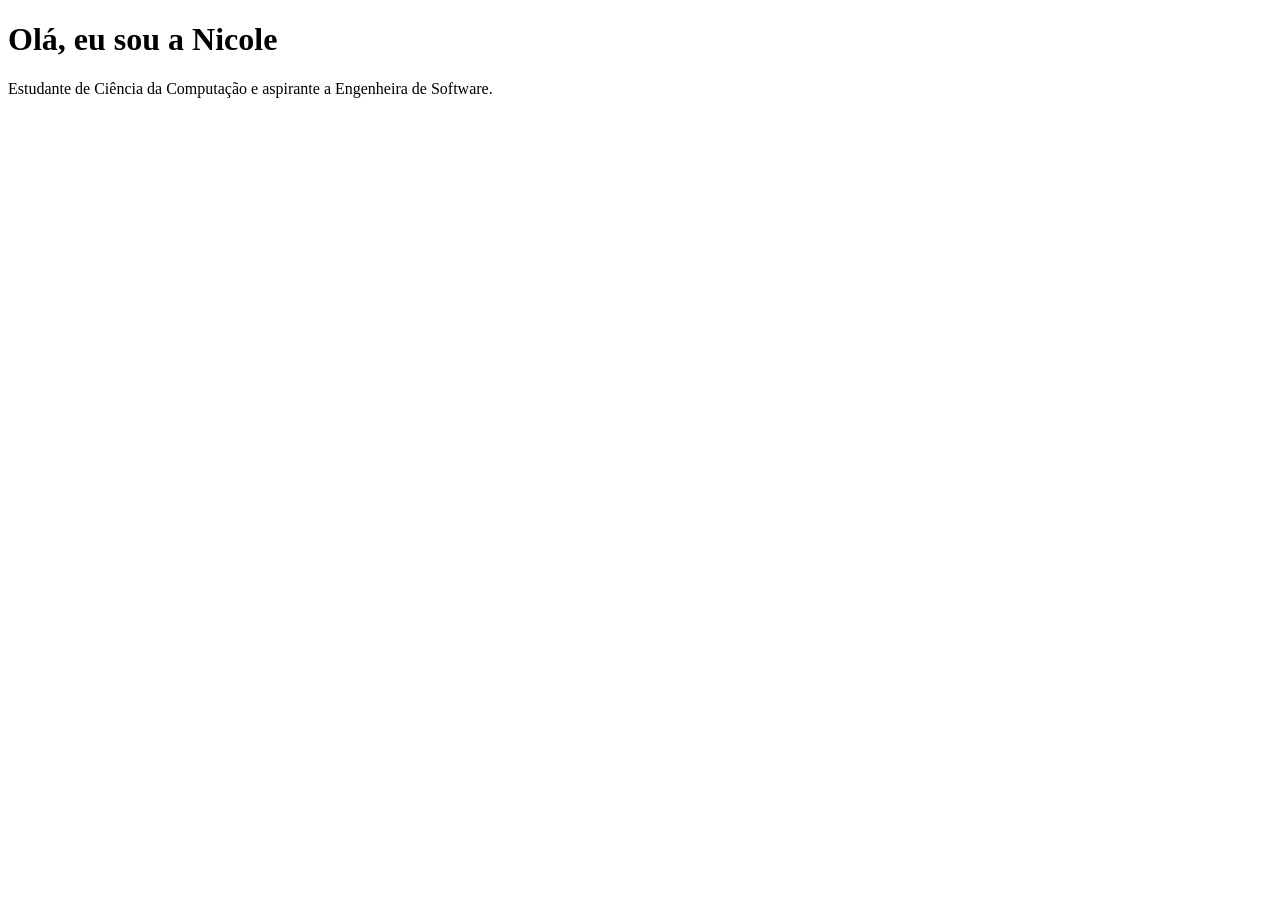
==== index.html @ 52dfd1c2 "feat: cria estrutura inicial da página pessoal" ====
<!DOCTYPE html>
<html lang="pt-BR">
<head>
    <meta charset="UTF-8">
    <title>Meu Portfólio</title>
</head>
<body>
    <h1>Olá, eu sou a Nicole</h1>
    <p>Estudante de Ciência da Computação e aspirante a Engenheira de Software.</p>
</body>
</html>
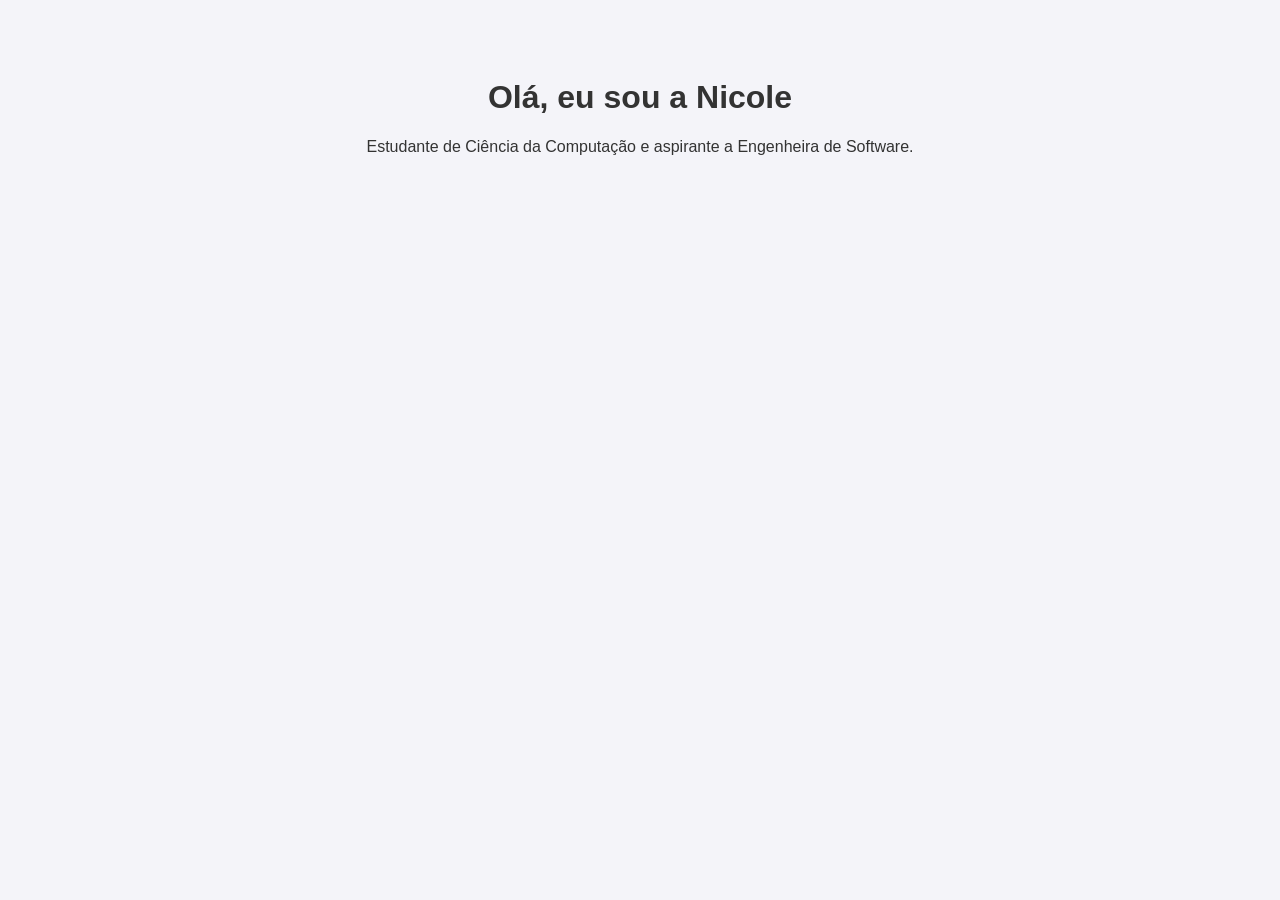
==== commit 64fd3fd6: "feat: adiciona estilo visual à página" ====
--- a/index.html
+++ b/index.html
@@ -3,6 +3,7 @@
 <head>
     <meta charset="UTF-8">
     <title>Meu Portfólio</title>
+    <link rel="stylesheet" href="style.css">
 </head>
 <body>
     <h1>Olá, eu sou a Nicole</h1>
--- a/style.css
+++ b/style.css
@@ -0,0 +1,7 @@
+body {
+    font-family: Arial, sans-serif;
+    background-color: #f4f4f9;
+    color: #333;
+    text-align: center;
+    padding-top: 50px;
+}
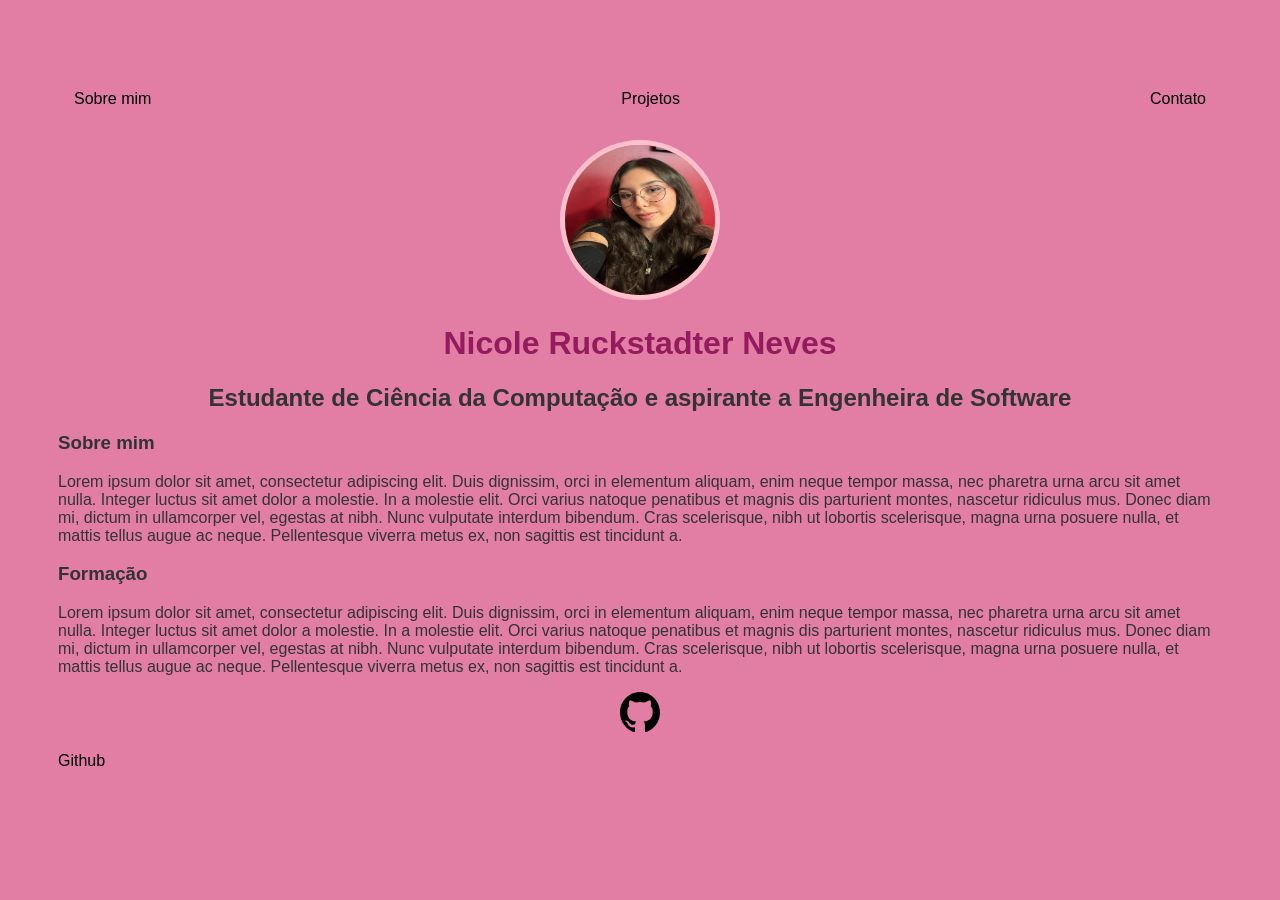
==== commit 2ebd14a5: "feat: adicionar estilo" ====
--- a/index.html
+++ b/index.html
@@ -6,7 +6,67 @@
     <link rel="stylesheet" href="style.css">
 </head>
 <body>
-    <h1>Olá, eu sou a Nicole</h1>
-    <p>Estudante de Ciência da Computação e aspirante a Engenheira de Software.</p>
+    <div class="container">
+        <nav>
+            <ul>
+                <li>
+                    <a href="index.html" > Sobre mim </a>
+                </li>
+                <li>
+                    <a href="index.html" > Projetos </a>
+                </li>
+                <li>
+                    <a href="index.html"> Contato </a>
+                </li>
+            </ul>
+        </nav>
+        <header>
+            <div class="center">
+                <img src="./img/Nicole.png">
+            </div>
+            <h1>Nicole Ruckstadter Neves</h1>
+            <h2>Estudante de Ciência da Computação e aspirante a Engenheira de Software</h2>
+        </header>
+
+        <main>
+            <section>
+                <h3>Sobre mim</h3>
+                <p>
+                    Lorem ipsum dolor sit amet, consectetur adipiscing 
+                    elit. Duis dignissim, orci in elementum aliquam, 
+                    enim neque tempor massa, nec pharetra urna arcu sit 
+                    amet nulla. Integer luctus sit amet dolor a molestie. 
+                    In a molestie elit. Orci varius natoque penatibus et 
+                    magnis dis parturient montes, nascetur ridiculus mus. 
+                    Donec diam mi, dictum in ullamcorper vel, egestas at 
+                    nibh. Nunc vulputate interdum bibendum. Cras scelerisque, nibh ut lobortis scelerisque, magna urna 
+                    posuere nulla, et mattis tellus augue ac neque. 
+                    Pellentesque viverra metus ex, non sagittis est tincidunt a.
+                </p>
+            </section>
+            <section>
+                <h3>Formação</h3>
+                <p>
+                    Lorem ipsum dolor sit amet, consectetur adipiscing 
+                    elit. Duis dignissim, orci in elementum aliquam, 
+                    enim neque tempor massa, nec pharetra urna arcu sit 
+                    amet nulla. Integer luctus sit amet dolor a molestie. 
+                    In a molestie elit. Orci varius natoque penatibus et 
+                    magnis dis parturient montes, nascetur ridiculus mus. 
+                    Donec diam mi, dictum in ullamcorper vel, egestas at 
+                    nibh. Nunc vulputate interdum bibendum. Cras scelerisque, 
+                    nibh ut lobortis scelerisque, magna urna posuere nulla, 
+                    et mattis tellus augue ac neque. Pellentesque viverra 
+                    metus ex, non sagittis est tincidunt a.
+                </p>
+            </section>
+        </main>
+        <footer>
+            <a href="https://github.com/nicole-neves" target="_blank" rel="noopener noreferrer">
+                <img src="./img/github-142-svgrepo-com.svg">
+                <p>Github</p>
+            </a>
+        </footer>
+    </div>
 </body>
-</html>
+</html>
--- a/style.css
+++ b/style.css
@@ -1,7 +1,47 @@
 body {
-    font-family: Arial, sans-serif;
-    background-color: #f4f4f9;
+    font-family: Arial, Helvetica, sans-serif;
+    background-color: #e27ea4;
     color: #333;
     text-align: center;
     padding-top: 50px;
+}
+ul {
+    display: flex;
+    justify-content: space-between;
+    list-style-type: none;
+    align-items: center;
+    padding: 16px;
+}
+a {
+    color: black;
+    text-decoration: none;
+}
+header img {
+    width: 150px;
+    height: 150px;
+    border-radius: 50%;
+    border: 5px solid pink;
+}
+.center {
+    text-align: center;
+}
+h1 {
+    color: rgb(148, 28, 94)
+}
+h3{
+    text-align: left;
+}
+p {
+    text-align: left;
+}
+footer img {
+    width: 40px;
+    height: 40px;
+    text-align: left;
+}
+.container {
+    padding: 0px 50px;
+}
+nav a:hover {
+    color: pink;
 }
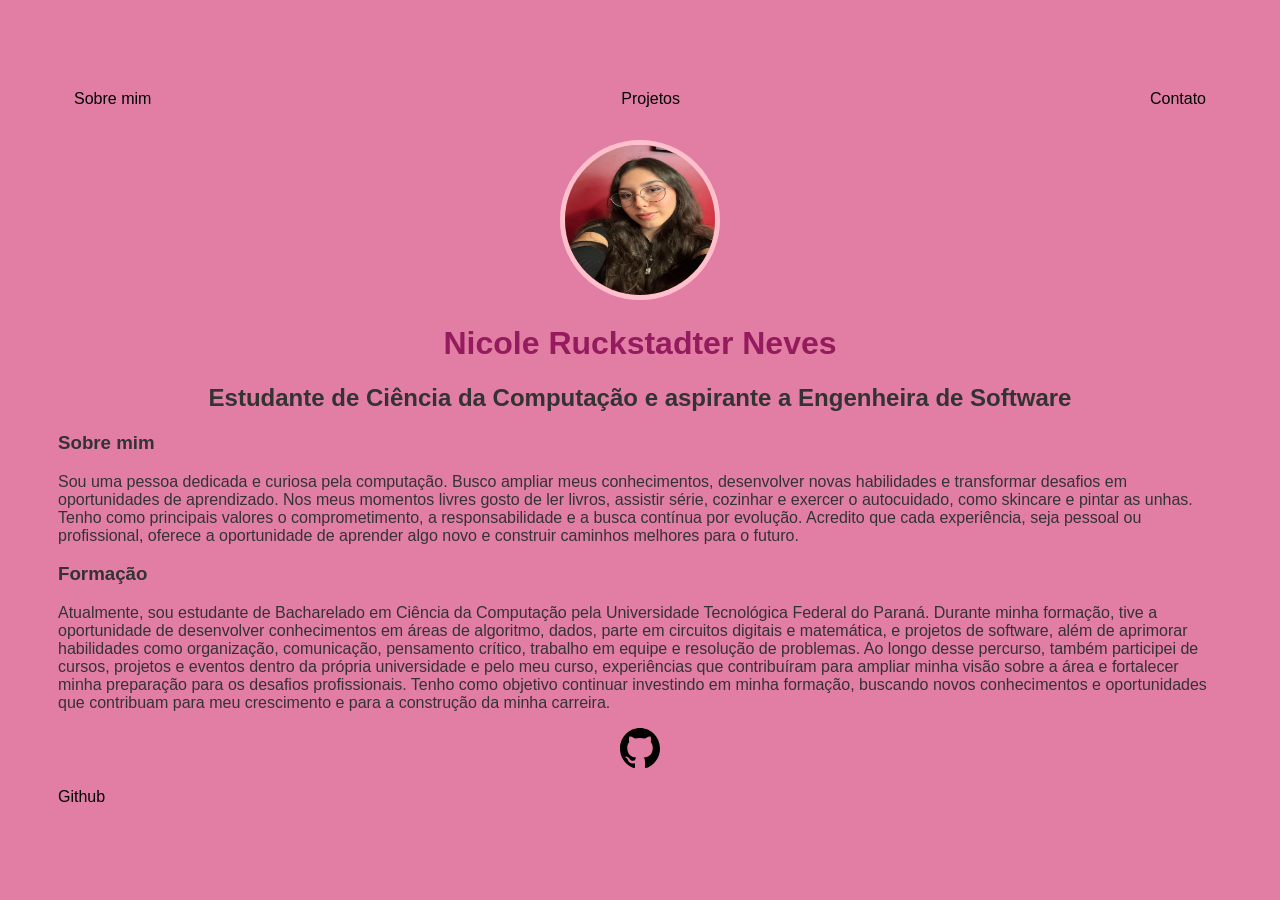
==== commit 70b3153b: "Correção do texto" ====
--- a/index.html
+++ b/index.html
@@ -13,10 +13,10 @@
                     <a href="index.html" > Sobre mim </a>
                 </li>
                 <li>
-                    <a href="index.html" > Projetos </a>
+                    <a href="project.html" > Projetos </a>
                 </li>
                 <li>
-                    <a href="index.html"> Contato </a>
+                    <a href="contact.html"> Contato </a>
                 </li>
             </ul>
         </nav>
@@ -32,39 +32,26 @@
             <section>
                 <h3>Sobre mim</h3>
                 <p>
-                    Lorem ipsum dolor sit amet, consectetur adipiscing 
-                    elit. Duis dignissim, orci in elementum aliquam, 
-                    enim neque tempor massa, nec pharetra urna arcu sit 
-                    amet nulla. Integer luctus sit amet dolor a molestie. 
-                    In a molestie elit. Orci varius natoque penatibus et 
-                    magnis dis parturient montes, nascetur ridiculus mus. 
-                    Donec diam mi, dictum in ullamcorper vel, egestas at 
-                    nibh. Nunc vulputate interdum bibendum. Cras scelerisque, nibh ut lobortis scelerisque, magna urna 
-                    posuere nulla, et mattis tellus augue ac neque. 
-                    Pellentesque viverra metus ex, non sagittis est tincidunt a.
+                    Sou uma pessoa dedicada e curiosa pela computação. Busco ampliar meus conhecimentos, desenvolver novas habilidades e transformar desafios em oportunidades de aprendizado. Nos meus momentos livres gosto de ler livros, assistir série, cozinhar e exercer o autocuidado, como skincare e pintar as unhas. 
+                    Tenho como principais valores o comprometimento, a responsabilidade e a busca contínua por evolução. Acredito que cada experiência, seja pessoal ou profissional, oferece a oportunidade de aprender algo novo e construir caminhos melhores para o futuro.
+
                 </p>
             </section>
             <section>
                 <h3>Formação</h3>
                 <p>
-                    Lorem ipsum dolor sit amet, consectetur adipiscing 
-                    elit. Duis dignissim, orci in elementum aliquam, 
-                    enim neque tempor massa, nec pharetra urna arcu sit 
-                    amet nulla. Integer luctus sit amet dolor a molestie. 
-                    In a molestie elit. Orci varius natoque penatibus et 
-                    magnis dis parturient montes, nascetur ridiculus mus. 
-                    Donec diam mi, dictum in ullamcorper vel, egestas at 
-                    nibh. Nunc vulputate interdum bibendum. Cras scelerisque, 
-                    nibh ut lobortis scelerisque, magna urna posuere nulla, 
-                    et mattis tellus augue ac neque. Pellentesque viverra 
-                    metus ex, non sagittis est tincidunt a.
+                    Atualmente, sou estudante de Bacharelado em Ciência da Computação pela Universidade Tecnológica Federal do Paraná. Durante minha formação, tive a oportunidade de desenvolver conhecimentos em áreas de algoritmo, dados, parte em circuitos digitais e matemática, e projetos de software, além de aprimorar habilidades como organização, comunicação, pensamento crítico, trabalho em equipe e resolução de problemas.
+                    Ao longo desse percurso, também participei de cursos, projetos e eventos dentro da própria universidade e pelo meu curso, experiências que contribuíram para ampliar minha visão sobre a área e fortalecer minha preparação para os desafios profissionais.
+                    Tenho como objetivo continuar investindo em minha formação, buscando novos conhecimentos e oportunidades que contribuam para meu crescimento e para a construção da minha carreira.
                 </p>
             </section>
         </main>
         <footer>
             <a href="https://github.com/nicole-neves" target="_blank" rel="noopener noreferrer">
-                <img src="./img/github-142-svgrepo-com.svg">
-                <p>Github</p>
+                <div class="center">
+                    <img src="./img/github-142-svgrepo-com.svg">
+                    <p>Github</p>
+                </div>
             </a>
         </footer>
     </div>
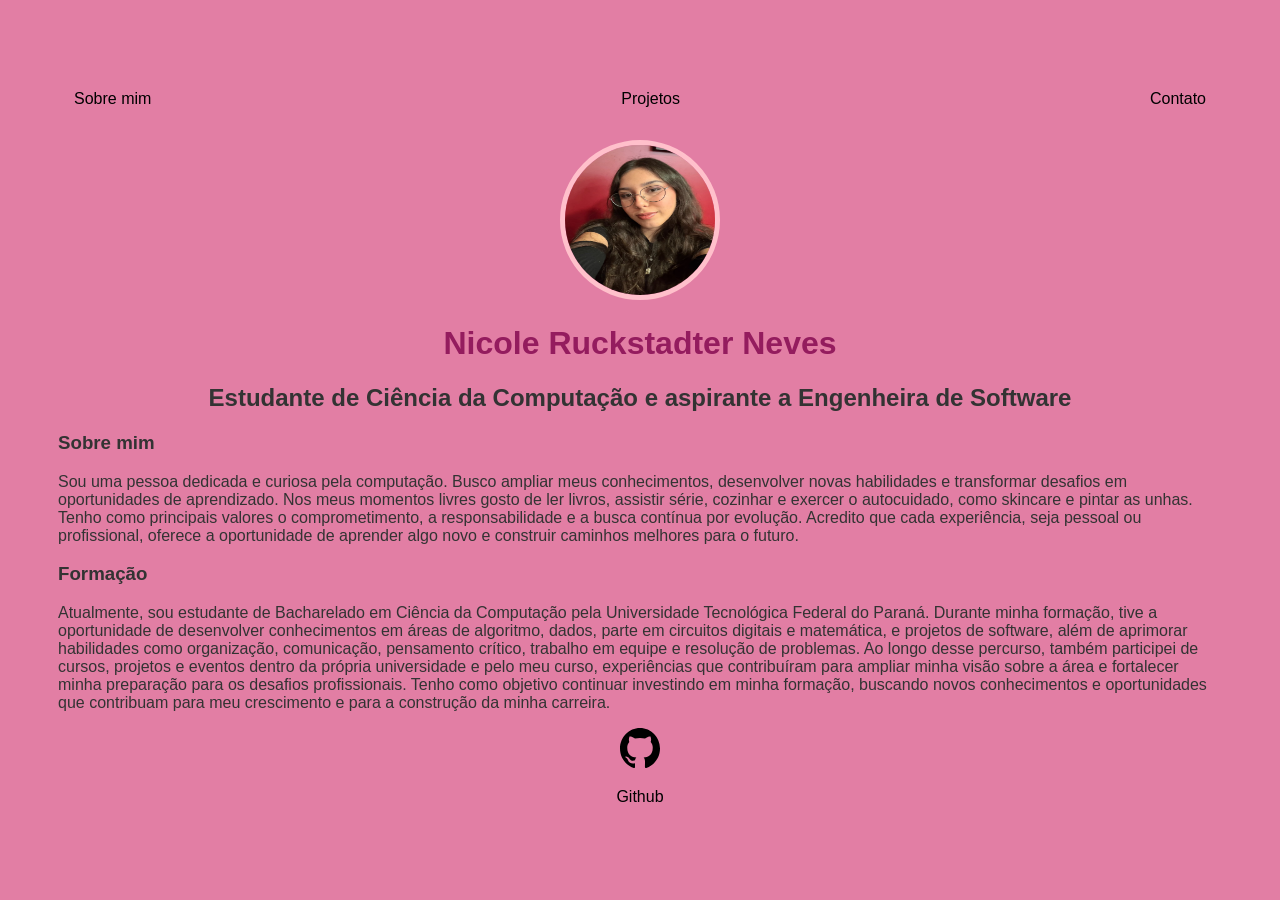
==== commit c548d464: "feat: Correção após review" ====
--- a/index.html
+++ b/index.html
@@ -30,20 +30,23 @@
 
         <main>
             <section>
+                <div class="left"> 
                 <h3>Sobre mim</h3>
-                <p>
-                    Sou uma pessoa dedicada e curiosa pela computação. Busco ampliar meus conhecimentos, desenvolver novas habilidades e transformar desafios em oportunidades de aprendizado. Nos meus momentos livres gosto de ler livros, assistir série, cozinhar e exercer o autocuidado, como skincare e pintar as unhas. 
-                    Tenho como principais valores o comprometimento, a responsabilidade e a busca contínua por evolução. Acredito que cada experiência, seja pessoal ou profissional, oferece a oportunidade de aprender algo novo e construir caminhos melhores para o futuro.
-
-                </p>
+                    <p>
+                        Sou uma pessoa dedicada e curiosa pela computação. Busco ampliar meus conhecimentos, desenvolver novas habilidades e transformar desafios em oportunidades de aprendizado. Nos meus momentos livres gosto de ler livros, assistir série, cozinhar e exercer o autocuidado, como skincare e pintar as unhas. 
+                        Tenho como principais valores o comprometimento, a responsabilidade e a busca contínua por evolução. Acredito que cada experiência, seja pessoal ou profissional, oferece a oportunidade de aprender algo novo e construir caminhos melhores para o futuro.
+                    </p>
+                </div>
             </section>
             <section>
-                <h3>Formação</h3>
-                <p>
-                    Atualmente, sou estudante de Bacharelado em Ciência da Computação pela Universidade Tecnológica Federal do Paraná. Durante minha formação, tive a oportunidade de desenvolver conhecimentos em áreas de algoritmo, dados, parte em circuitos digitais e matemática, e projetos de software, além de aprimorar habilidades como organização, comunicação, pensamento crítico, trabalho em equipe e resolução de problemas.
-                    Ao longo desse percurso, também participei de cursos, projetos e eventos dentro da própria universidade e pelo meu curso, experiências que contribuíram para ampliar minha visão sobre a área e fortalecer minha preparação para os desafios profissionais.
-                    Tenho como objetivo continuar investindo em minha formação, buscando novos conhecimentos e oportunidades que contribuam para meu crescimento e para a construção da minha carreira.
-                </p>
+                <div class="left">
+                    <h3>Formação</h3>
+                    <p>
+                        Atualmente, sou estudante de Bacharelado em Ciência da Computação pela Universidade Tecnológica Federal do Paraná. Durante minha formação, tive a oportunidade de desenvolver conhecimentos em áreas de algoritmo, dados, parte em circuitos digitais e matemática, e projetos de software, além de aprimorar habilidades como organização, comunicação, pensamento crítico, trabalho em equipe e resolução de problemas.
+                        Ao longo desse percurso, também participei de cursos, projetos e eventos dentro da própria universidade e pelo meu curso, experiências que contribuíram para ampliar minha visão sobre a área e fortalecer minha preparação para os desafios profissionais.
+                        Tenho como objetivo continuar investindo em minha formação, buscando novos conhecimentos e oportunidades que contribuam para meu crescimento e para a construção da minha carreira.
+                    </p>
+                </div>
             </section>
         </main>
         <footer>
--- a/style.css
+++ b/style.css
@@ -28,12 +28,10 @@
 h1 {
     color: rgb(148, 28, 94)
 }
-h3{
+.left {
     text-align: left;
 }
-p {
-    text-align: left;
-}
+
 footer img {
     width: 40px;
     height: 40px;
@@ -44,4 +42,8 @@
 }
 nav a:hover {
     color: pink;
+}
+
+footer a:hover{
+    color: pink;
 }
